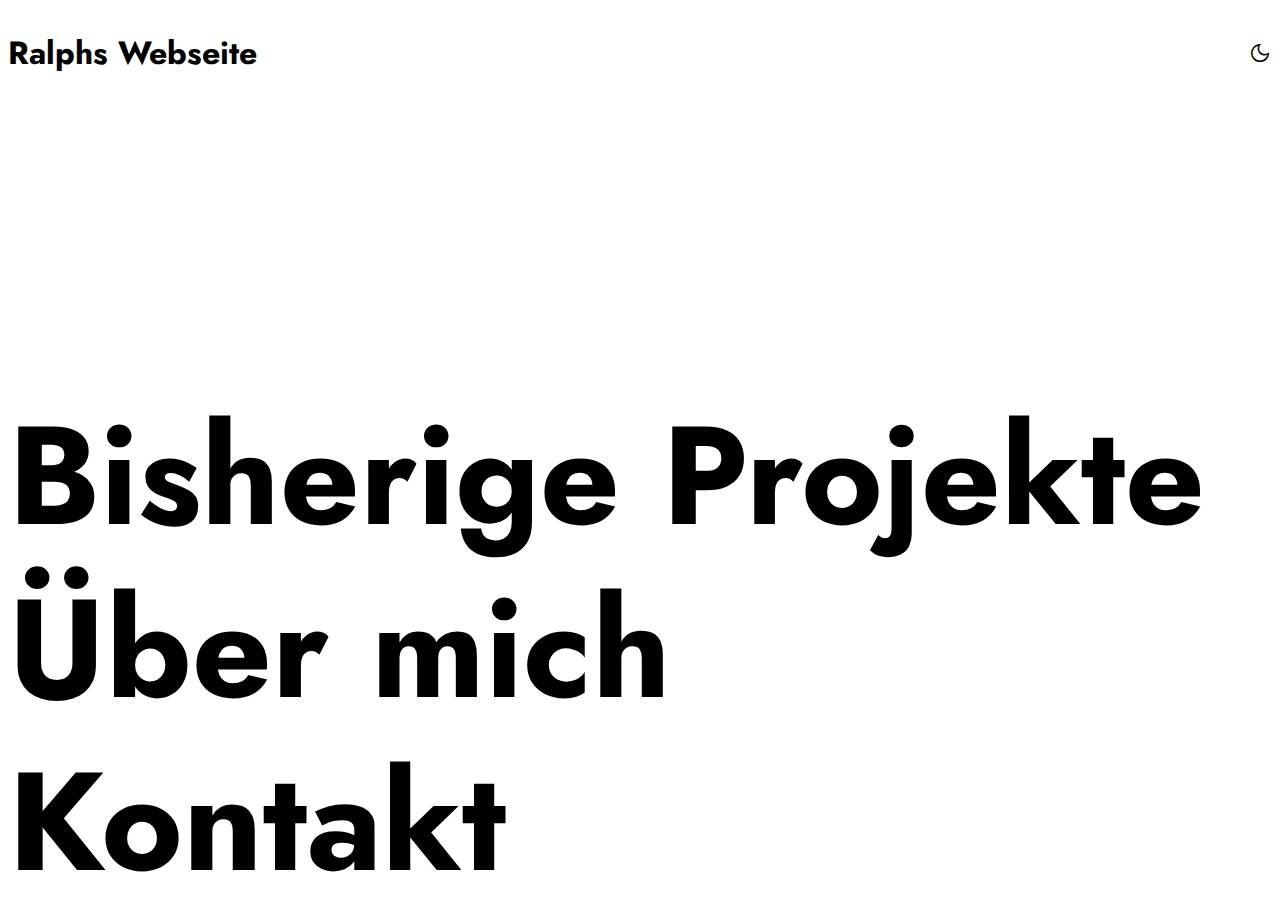
==== index.html @ 6e8ec71c "first commit" ====
<!DOCTYPE html>
<html lang="en">
<head>
    <meta charset="UTF-8">
    <meta name="viewport" content="width=device-width, initial-scale=1.0">
    <title>Document</title>
    <link rel="preconnect" href="https://fonts.googleapis.com">
    <link rel="preconnect" href="https://fonts.gstatic.com" crossorigin>
    <link href="https://fonts.googleapis.com/css2?family=Jost:ital,wght@0,100..900;1,100..900&display=swap" rel="stylesheet">
    <link rel="stylesheet" href="https://fonts.googleapis.com/css2?family=Material+Symbols+Outlined:opsz,wght,FILL,GRAD@20..48,100..700,0..1,-50..200" />
    <link rel="stylesheet" href="style.css">

</head>
<body>
    <header>
        <h1>Ralphs Webseite</h1>
        <div class="button" onclick="toggleDarkMode()">
            <span id="modeIcon" class="material-symbols-outlined">
            dark_mode
            </span>
        </div>
    </header>

    <div class="index">
        <a href="/projekte.html">
            <h1>Bisherige Projekte</h1>
        </a>
        <a href="/Profil.html">
            <h1>Über mich</h1>
        </a>
        <a href="/kontakt.html">
            <h1>Kontakt</h1>
        </a>
    </div>

    <script>
        if (localStorage.getItem('darkMode') === 'true') {
            document.body.classList.add('dark-mode');
            document.getElementById('modeIcon').textContent = 'light_mode';
        }

        function toggleDarkMode() {
            var body = document.body;
            body.classList.toggle("dark-mode");

            localStorage.setItem('darkMode', body.classList.contains('dark-mode'));
            
            var modeIcon = document.getElementById('modeIcon');
            modeIcon.textContent = body.classList.contains('dark-mode') ? 'light_mode' : 'dark_mode';
        }
    </script>

    
</body>
</html>
---- style.css ----
:root{
    /*Light mode*/
    --button-color-light: lightgrey;
    --shadow-light: rgba(114, 109, 109, 0.2);
    --shadow-hover-light: rgba(114, 109, 109, 0.5);

    /*Dark mode*/
    --button-color-dark: rgb(70, 61, 61);
    --shadow-dark: rgba(243, 234, 194, 0.3);
    --shadow-hover-dark: rgba(243, 234, 194, 0.5);

    /*Standard-Farben*/
    --button-color: var(--button-color-light);
    --shadow: var(--shadow-light);
    --shadow-hover: var(--shadow-hover-light);


}

.dark-mode {
    --button-color: var(--button-color-dark);
    --shadow: var(--shadow-dark);
    --shadow-hover: var(--shadow-hover-dark);
    background-color: rgb(3, 7, 19);
    color: white;
    transition: 5ms;
  }


.jost-bold {
    font-family: "Jost", sans-serif;
    font-optical-sizing: auto;
    font-weight: 900;
    font-style: normal;
  }
  

*{
    font-family: 'Jost';
    font-weight: 700;
    font-style: normal;
}

header{
    display: flex;
    justify-content: space-between;
    align-items: center;
    height: 10vh;
}


a:link, a:visited, a:hover, a:active {
    text-decoration: none;
    color: inherit;
}

.index{
    display: flex;
    flex-direction: column;
    justify-content: flex-end;
    height: 90vh;
    font-size: calc(16px + .08*(75vw - 290px));
    margin-block-end: auto;
}

.index h1{
    margin-block-start: -0.1em;
    margin-block-end: -0.1em;  
}

.index h1:hover{
    color: dodgerblue;
    opacity: 1;
    transition: ease-in 0.5s;

}

.material-symbols-outlined {
    user-select: none;
  font-variation-settings:
  'FILL' 0,
  'wght' 400,
  'GRAD' 0,
  'opsz' 48
}

.button {
    width: fit-content;
    height: fit-content;
    border-radius: 50%; 
    display: flex;
    justify-content: center;
    align-items: center;
    cursor: pointer; 
}

.button:hover{
    color: dodgerblue;
    text-shadow: 2px 3px 5px 2px var(--shadow);
}

  .marquee {
    position: relative;
    overflow: hidden;
    --offset: 20vw;
    --move-initial: calc(-25% + var(--offset));
    --move-final: calc(-50% + var(--offset));
}

.marquee__inner {
    width: fit-content;
    display: flex;
    position: relative;
    transform: translate3d(var(--move-initial), 0, 0);
    animation: marquee 5s linear infinite;
    animation-play-state: paused;
}

.marquee span {
    font-size: 10vw;
    padding: 0 2vw;
}

.marquee:hover .marquee__inner {
    animation-play-state:running;
    color: lightskyblue;
    cursor: pointer;
}

@keyframes marquee {
    0% {
        transform: translate3d(var(--move-initial), 0, 0);
    }

    100% {
        transform: translate3d(var(--move-final), 0, 0);
    }
}

/*Kontakt*/
.kachel{
    display: flex;
    flex-direction: column;
    align-items: center;
    align-content: center;
    margin: 0 15px;

}

.contact-box{
    display: flex;
    flex-direction: column;
    justify-content: center;
    justify-items: center;
    padding: 20px;
    border-radius: 15px;
    width: 320px;
}

.contact-together{
    display: grid;
    grid-template-columns: 40% 60%;
    align-items: center;
    justify-content: flex-end;
    width: 100%;
    margin-bottom: 20px;
}

.contact-icon{
    display: flex;
    align-items: flex-start;
    justify-content: center;
    width: 100%;
    color: dodgerblue;
}

.contact text{
    width: max-content;

}

.contact-button{
    border: solid  dodgerblue 1px;
    width: 100px;
    text-align: center;
    padding: 5px;
    margin: 25px;
    transition: all .3s;
    border-radius: 15px;
}

.contact-button:hover{
    background-color: dodgerblue;
    color: white;

}

.buttons-contact{
    display: grid;
    grid-template-columns: 1fr 1fr;
}


/*Profil*/
.grid-skill-text{
    display: flex;
    flex-wrap: wrap;
    align-items: start;
    max-width: 800px;
    gap: 5rem;
}

@media (min-width: 360px){
    .grid-skill-text>* {
        flex: 1 0 300px;
    }
}

.skill{
    display: grid;
    grid-template-columns: 50% 50%;
    align-items: flex-start;
    justify-content: stretch;
    margin-bottom: 1.5rem;
}

.skill-rating .material-symbols-outlined{
    font-size: smaller;

}

span.skill-sub{
    font-size: smaller;
}

.image{
    width: 150px;
    height: 150px;
    border-radius: 50%;
    object-fit: cover;
}

.fliesstext, .fliesstext li, .fliesstext p{
    font-weight: 500;
    font-style: normal;
}

.job h5{
    margin-block-start: 0.2rem;
    margin-block-end: 0.2rem;
}

.slider-container{
    overflow-x: auto;
    white-space: nowrap;
    display: flex;
    align-items: center;
    flex-direction: row;
    width: 95vw;
    height: max-content;
    overflow-y: scroll;
    -webkit-overflow-scrolling: touch; 
}

.slider-container::-webkit-scrollbar {
    display: none; 
}

.erfahrung-slider, .ausbildung-slider{
    width: 90vw;
    height: max-content;
    display: flex;
    flex-direction: row;
    overflow-y: hidden;
    scroll-behavior: smooth;
    overflow-x: hidden;
}

.erfahrung{
    width: 95vw;
}
.job {
    flex: 0 0 auto; 
    width: 75vw;
    padding: 20px;
    margin-right: 10px;
    border-radius: 25px;
    white-space: normal; 
}

.arrows{
    position: absolute;
    top: 0;

}

.left-arrow-erfahrung, .right-arrow-erfahrung, .left-arrow-ausbildung, .right-arrow-ausbildung{
    display: flex;
    align-content: center;
    justify-content: center;
    cursor: pointer;
    padding: 5px;
    background-color: var(--button-color);
    border-radius: 50%;
}

.erfahrung h2{
    margin-left: 5vw;
    margin-block-start: 4em;
    margin-block-end: 0.0em;
}

/*Project*/
.projekt-grid{
    width: 100%;
}

.project{
    display: grid;
    grid-template-columns: 0.7fr 0.3fr;
    
}

.responsive-box {
    width: 100%;
    position: relative;
    padding-bottom: 70%;
  }

.project-slide{
    position: absolute;
    top: 0;
    left: 0;
    width: 100%;
    height: 100%;
    background-color: hsl(30, 54%, 90%);
    display: flex;
    justify-content: center;
    align-items: center;
}

#owlround{
    background-color: teal;
    border: none;
    color: rgb(187, 235, 232);
}

#recipe{
    background-color: hsl(30, 54%, 90%);
    color: hsl(332, 51%, 32%);
    border: none;

}

.project-slide img{
    width: 60%;
    height: 60%;
    object-fit: cover;
}


.project-slide:hover{
    filter: contrast(115%);
    transition: ease-in-out 0.8s;
}

.project-text{
    padding-left: 1rem;
    width: 100%;
}

.stuff-button{
    border: solid  dodgerblue 1px;
    width: 100px;
    text-align: center;
    padding: 5px;
    margin: 25px;
    transition: all .3s;
    border-radius: 15px;
}
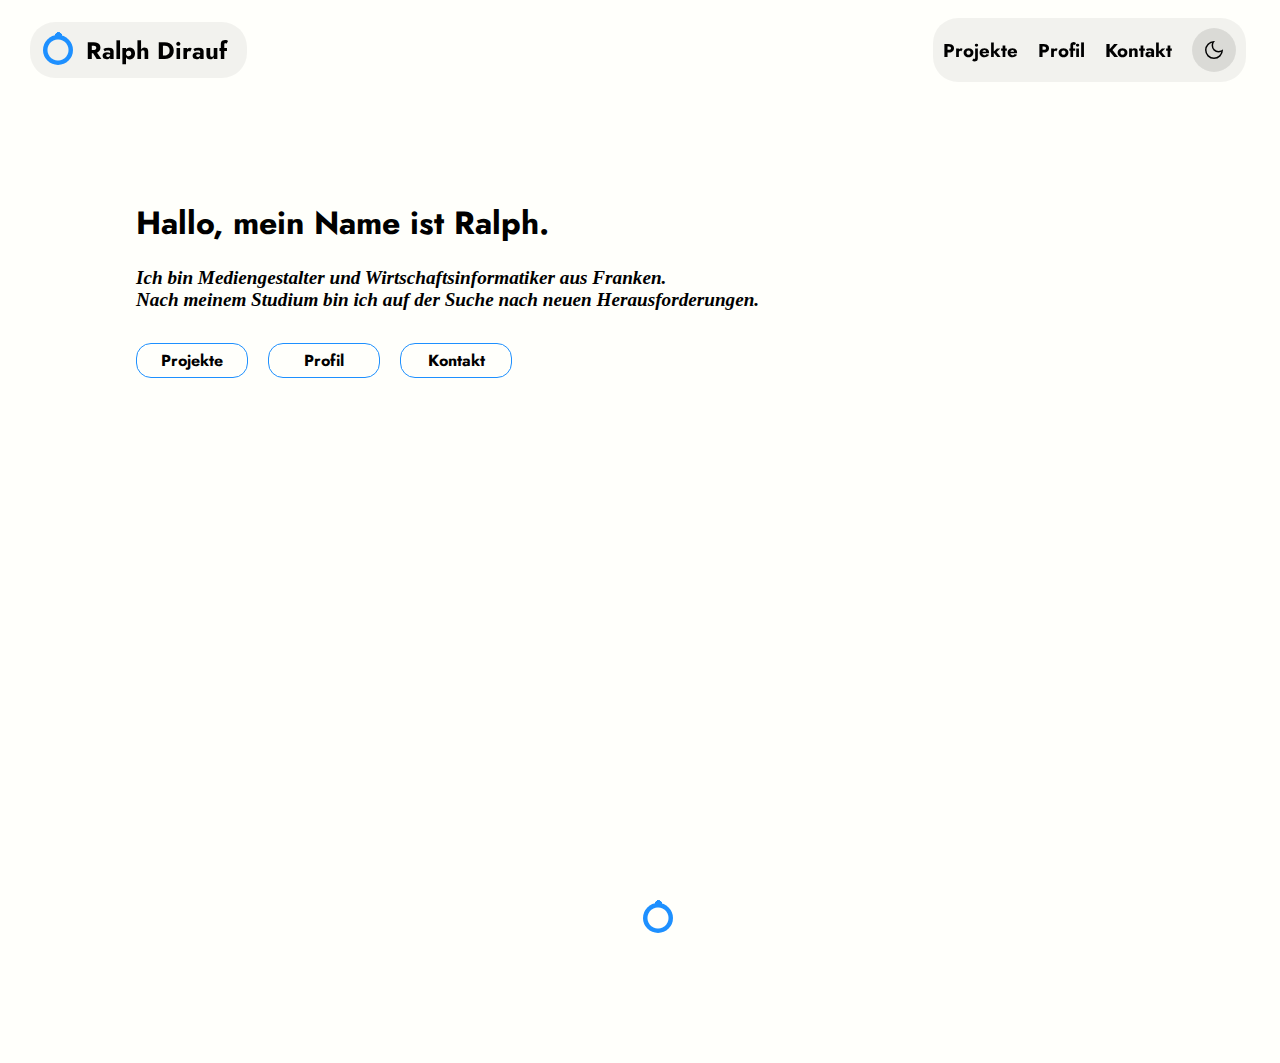
==== commit a49cbc0d: "update" ====
--- a/index.html
+++ b/index.html
@@ -3,53 +3,68 @@
 <head>
     <meta charset="UTF-8">
     <meta name="viewport" content="width=device-width, initial-scale=1.0">
-    <title>Document</title>
+    <title>Ralphs Webseite</title>
+    <script src="./script.js" defer></script>
     <link rel="preconnect" href="https://fonts.googleapis.com">
     <link rel="preconnect" href="https://fonts.gstatic.com" crossorigin>
     <link href="https://fonts.googleapis.com/css2?family=Jost:ital,wght@0,100..900;1,100..900&display=swap" rel="stylesheet">
+    <link rel="preconnect" href="https://fonts.gstatic.com" crossorigin>
+    <link href="https://fonts.googleapis.com/css2?family=Lora:ital,wght@0,400..700;1,400..700&display=swap" rel="stylesheet">
     <link rel="stylesheet" href="https://fonts.googleapis.com/css2?family=Material+Symbols+Outlined:opsz,wght,FILL,GRAD@20..48,100..700,0..1,-50..200" />
     <link rel="stylesheet" href="style.css">
 
 </head>
 <body>
     <header>
-        <h1>Ralphs Webseite</h1>
-        <div class="button" onclick="toggleDarkMode()">
-            <span id="modeIcon" class="material-symbols-outlined">
-            dark_mode
-            </span>
+        <div class="right-nav">
+            <div class="loader"></div>
+            <h2>Ralph Dirauf</h2>
+        </div>
+        <div class="headerlinks">
+            <div class="links-hide">
+                <a href="./projekte.html">
+                    <h3> Projekte</h3>
+                </a>
+                <a href="./Profil.html">
+                    <h3>Profil</h3>
+                </a>
+                <a href="./kontakt.html">
+                    <h3>Kontakt</h3>
+                </a>
+            </div>
+            <div class="button" onclick="toggleDarkMode()">
+                <span id="modeIcon" class="material-symbols-outlined">
+                dark_mode
+                </span>
+            </div>
         </div>
     </header>
 
-    <div class="index">
-        <a href="/projekte.html">
-            <h1>Bisherige Projekte</h1>
-        </a>
-        <a href="/Profil.html">
-            <h1>Über mich</h1>
-        </a>
-        <a href="/kontakt.html">
-            <h1>Kontakt</h1>
-        </a>
-    </div>
+    <div class="kachel-home">
+        <h1>Hallo, mein Name ist Ralph.</h1>
+        <p>Ich bin Mediengestalter und Wirtschaftsinformatiker aus Franken. <br>
+        Nach meinem Studium bin ich auf der Suche nach neuen Herausforderungen. </p>
 
-    <script>
-        if (localStorage.getItem('darkMode') === 'true') {
-            document.body.classList.add('dark-mode');
-            document.getElementById('modeIcon').textContent = 'light_mode';
-        }
+        <div class="button-home">
+            <a href="https://github.com/Ralph1612">
+                <div class="contact-button">
+                    Projekte
+                </div>
+            </a>
+            <a href="https://github.com/Ralph1612">
+                <div class="contact-button">
+                    Profil
+                </div>
+            </a>
+            <a href="https://github.com/Ralph1612">
+                <div class="contact-button">
+                    Kontakt
+                </div>
+            </a>
+        </div>
 
-        function toggleDarkMode() {
-            var body = document.body;
-            body.classList.toggle("dark-mode");
 
-            localStorage.setItem('darkMode', body.classList.contains('dark-mode'));
-            
-            var modeIcon = document.getElementById('modeIcon');
-            modeIcon.textContent = body.classList.contains('dark-mode') ? 'light_mode' : 'dark_mode';
-        }
-    </script>
-
-    
+    </div> 
+    <div class="loader" id="loader-end-home"></div>
 </body>
 </html>--- a/style.css
+++ b/style.css
@@ -1,26 +1,35 @@
 :root{
     /*Light mode*/
+    --background-color-light: #FFFFFB;
+    --color-light: ##313334;
     --button-color-light: lightgrey;
     --shadow-light: rgba(114, 109, 109, 0.2);
     --shadow-hover-light: rgba(114, 109, 109, 0.5);
+    --box-color-light: rgba(0, 0, 0, 0.05); 
 
     /*Dark mode*/
     --button-color-dark: rgb(70, 61, 61);
     --shadow-dark: rgba(243, 234, 194, 0.3);
     --shadow-hover-dark: rgba(243, 234, 194, 0.5);
+    --box-color-dark: rgba(255, 255, 255, 0.082); 
 
     /*Standard-Farben*/
+    --color: var(--color-light);
+    --background-color: var(--background-color-light);
     --button-color: var(--button-color-light);
     --shadow: var(--shadow-light);
     --shadow-hover: var(--shadow-hover-light);
-
-
-}
+    --box-color: var(--box-color-light)
+
+
+}
+
 
 .dark-mode {
     --button-color: var(--button-color-dark);
     --shadow: var(--shadow-dark);
     --shadow-hover: var(--shadow-hover-dark);
+    --box-color: var(--box-color-dark);
     background-color: rgb(3, 7, 19);
     color: white;
     transition: 5ms;
@@ -34,47 +43,163 @@
     font-style: normal;
   }
   
-
 *{
     font-family: 'Jost';
     font-weight: 700;
     font-style: normal;
 }
 
+body{
+    background-color: var(--background-color-light);
+    color: var(--color-light);
+}
+
 header{
     display: flex;
     justify-content: space-between;
     align-items: center;
-    height: 10vh;
-}
-
+    top: 0;
+    left: 1.75%;
+    right: 0;
+    position: fixed;
+    z-index: 1000;
+    margin-right: 8px;
+    margin-left: 8px;
+    width: 95%;
+    height: 100px;
+}
+
+.header-content{
+    display: flex;
+    justify-content: space-evenly;
+    align-items: flex-end;
+}
+
+.right-nav, .combined{
+    display: grid;
+    grid-template-areas: "a b b";
+    align-items: center;
+    gap: 10px;
+    
+}
+
+.right-nav{
+    background-color: var(--box-color);
+    -webkit-backdrop-filter: blur(4px);
+    backdrop-filter: blur(4px);
+    border-radius: 25px;
+    padding: 10px;
+    max-height: 55px;
+    transition: opacity 0.5s ease;
+    
+}
+
+.right-nav h2{
+    margin-block-start: 0rem;
+    margin-block-end: 0rem;
+}
+
+header .button{
+    background-color: var(--box-color);
+    -webkit-backdrop-filter: blur(4px);
+    backdrop-filter: blur(4px);
+    border-radius: 25px;
+    padding: 10px;
+    max-height: 55px;
+    transition: opacity 0.5s ease;
+}
+
+.headerlinks{
+    background-color: var(--box-color);
+    -webkit-backdrop-filter: blur(4px);
+    backdrop-filter: blur(4px);
+    border-radius: 25px;
+    padding: 10px;
+    max-height: 55px;
+    transition: opacity 0.5s ease;    
+}
+
+.headerlinks, .links-hide{
+    display: flex;
+    gap: 20px;
+    align-items: center;
+}
+
+.headerlinks h3{
+    margin-block-start: 0rem;
+    margin-block-end: 0rem;
+}
+
+@media (max-width: 767px) {
+    .links-hide {
+        display: none;
+    }
+    .headerlinks{
+        padding: 0px;
+        backdrop-filter: none;
+    }
+}
 
 a:link, a:visited, a:hover, a:active {
     text-decoration: none;
     color: inherit;
 }
 
-.index{
-    display: flex;
-    flex-direction: column;
-    justify-content: flex-end;
-    height: 90vh;
-    font-size: calc(16px + .08*(75vw - 290px));
-    margin-block-end: auto;
-}
-
-.index h1{
-    margin-block-start: -0.1em;
-    margin-block-end: -0.1em;  
-}
-
-.index h1:hover{
-    color: dodgerblue;
-    opacity: 1;
-    transition: ease-in 0.5s;
-
-}
-
+a{
+    target-new: tab;
+}
+
+.loader {
+    width: 30px;
+    aspect-ratio: 1;
+    border-radius: 50%;
+    padding: 3px;
+    background: 
+      radial-gradient(farthest-side,dodgerblue 95%,#0000) 50% 0/7px 6px no-repeat,
+      radial-gradient(farthest-side,#0000 calc(100% - 5px),dodgerblue calc(100% - 4px)) content-box;
+    animation: l6 1s infinite ;
+  }
+  @keyframes l6 {to{transform: rotate(1turn)}}
+  
+
+.kachel-home{
+    margin-top: 200px;
+    padding-left: 10vw;
+    padding-right: 10vw;
+    animation: slideInFromTop 1s ease forwards; 
+    min-height: 95vh;
+}
+
+@keyframes slideInFromTop {
+    from {
+        opacity: 0; 
+        transform: translateY(-50px); 
+    }
+    to {
+        opacity: 1; 
+        transform: translateY(0);
+    }
+}
+
+.kachel-home p{
+    font-family: 'Times New Roman', Times, serif;
+    font-size: larger;
+    font-style: italic;
+    font-weight: 600;
+    margin-bottom: 2rem;
+}    
+
+.button-home {
+    display: flex;
+    justify-content: start;
+    flex-wrap: wrap;
+    gap: 20px;
+    
+}
+
+.button-home .contact-button{
+    margin: 0;
+}
 .material-symbols-outlined {
     user-select: none;
   font-variation-settings:
@@ -99,52 +224,30 @@
     text-shadow: 2px 3px 5px 2px var(--shadow);
 }
 
-  .marquee {
-    position: relative;
-    overflow: hidden;
-    --offset: 20vw;
-    --move-initial: calc(-25% + var(--offset));
-    --move-final: calc(-50% + var(--offset));
-}
-
-.marquee__inner {
-    width: fit-content;
-    display: flex;
-    position: relative;
-    transform: translate3d(var(--move-initial), 0, 0);
-    animation: marquee 5s linear infinite;
-    animation-play-state: paused;
-}
-
-.marquee span {
-    font-size: 10vw;
-    padding: 0 2vw;
-}
-
-.marquee:hover .marquee__inner {
-    animation-play-state:running;
-    color: lightskyblue;
-    cursor: pointer;
-}
-
-@keyframes marquee {
-    0% {
-        transform: translate3d(var(--move-initial), 0, 0);
-    }
-
-    100% {
-        transform: translate3d(var(--move-final), 0, 0);
-    }
-}
-
 /*Kontakt*/
 .kachel{
     display: flex;
     flex-direction: column;
     align-items: center;
     align-content: center;
-    margin: 0 15px;
-
+    margin: 7rem 10vw;
+    animation: slideInFromTop 1s ease forwards; 
+}
+
+@keyframes slideInFromTop {
+    from {
+        opacity: 0; 
+        transform: translateY(-50px); 
+    }
+    to {
+        opacity: 1; 
+        transform: translateY(0);
+    }
+}
+
+#contact-name{
+    margin-top: 2rem;
+    margin-bottom: 3rem;
 }
 
 .contact-box{
@@ -153,8 +256,14 @@
     justify-content: center;
     justify-items: center;
     padding: 20px;
+    padding-top: 45px;
     border-radius: 15px;
     width: 320px;
+    background-color: var(--box-color);
+    -webkit-backdrop-filter: blur(4px);
+    backdrop-filter: blur(4px);
+    border-radius: 25px;
+    transition: opacity 0.5s ease;
 }
 
 .contact-together{
@@ -207,12 +316,13 @@
     flex-wrap: wrap;
     align-items: start;
     max-width: 800px;
-    gap: 5rem;
+    gap: 8rem;
+    margin-top: 3rem;
 }
 
 @media (min-width: 360px){
     .grid-skill-text>* {
-        flex: 1 0 300px;
+        flex: 1 0;
     }
 }
 
@@ -256,10 +366,10 @@
     display: flex;
     align-items: center;
     flex-direction: row;
-    width: 95vw;
     height: max-content;
     overflow-y: scroll;
     -webkit-overflow-scrolling: touch; 
+    cursor: ew-resize;
 }
 
 .slider-container::-webkit-scrollbar {
@@ -268,6 +378,7 @@
 
 .erfahrung-slider, .ausbildung-slider{
     width: 90vw;
+    max-width: 800px;
     height: max-content;
     display: flex;
     flex-direction: row;
@@ -278,14 +389,18 @@
 
 .erfahrung{
     width: 95vw;
+    max-width: 800px;
 }
 .job {
     flex: 0 0 auto; 
     width: 75vw;
+    max-width: 600px;
+    min-width: 600px;
     padding: 20px;
     margin-right: 10px;
     border-radius: 25px;
     white-space: normal; 
+    background-color: var(--box-color)
 }
 
 .arrows{
@@ -305,20 +420,37 @@
 }
 
 .erfahrung h2{
-    margin-left: 5vw;
     margin-block-start: 4em;
-    margin-block-end: 0.0em;
+    margin-block-end: 0.5em;
 }
 
 /*Project*/
+
 .projekt-grid{
     width: 100%;
 }
 
 .project{
     display: grid;
-    grid-template-columns: 0.7fr 0.3fr;
-    
+    grid-template-columns: 0.7fr 0.3fr;  
+    flex-wrap: wrap;
+    margin-bottom: 4rem;
+}
+
+.project{
+    opacity: 0;
+    transition: opacity 0.5s ease;
+    display: grid;
+    grid-template-columns: 0.7fr 0.3fr;  
+    flex-wrap: wrap;
+    margin-bottom: 4rem;
+    animation: slideInFromTop 1s ease forwards; 
+}
+
+@media (max-width: 768px) {
+    .project {
+        grid-template-columns: 1fr;
+    }
 }
 
 .responsive-box {
@@ -328,17 +460,24 @@
   }
 
 .project-slide{
+    display: flex;
+    flex-direction: column;
     position: absolute;
     top: 0;
     left: 0;
     width: 100%;
+    min-width: 300px;
     height: 100%;
-    background-color: hsl(30, 54%, 90%);
     display: flex;
     justify-content: center;
     align-items: center;
-}
-
+    font-size: larger;
+    
+}
+
+.project-slide h1{
+    width: 50%;
+}
 #owlround{
     background-color: teal;
     border: none;
@@ -349,24 +488,45 @@
     background-color: hsl(30, 54%, 90%);
     color: hsl(332, 51%, 32%);
     border: none;
-
-}
+}
+
+#weather{
+    background: linear-gradient(135deg, #00feba, #5b5b5b);
+    color: white;
+    border: none;
+}
+
 
 .project-slide img{
-    width: 60%;
-    height: 60%;
+    width: 50%;
+    height: 40%;
     object-fit: cover;
 }
 
 
 .project-slide:hover{
-    filter: contrast(115%);
-    transition: ease-in-out 0.8s;
+    transition: ease-in 0.3s;
+	-webkit-transform: scale(0.98);
+	transform: scale(0.98);
+    z-index: 1000;
+    border-radius: 15px;
+}
+
+.project-slide:not(:hover) {
+    transition: ease-out 0.4s;
+    -webkit-transform: scale(1);
+    transform: scale(1);
 }
 
 .project-text{
     padding-left: 1rem;
     width: 100%;
+}
+
+.stuff-button-container{
+    margin-top: 2rem;
+    display: flex;
+    flex-wrap: wrap;
 }
 
 .stuff-button{
@@ -374,7 +534,40 @@
     width: 100px;
     text-align: center;
     padding: 5px;
-    margin: 25px;
+    margin: 15px;
     transition: all .3s;
     border-radius: 15px;
+}
+
+.combined h1{
+    margin: 0;
+}
+
+header .combined {
+    background-color: var(--box-color);
+    -webkit-backdrop-filter: blur(4px);
+    backdrop-filter: blur(4px);
+    border-radius: 25px;
+    padding: 15px;
+    transition: opacity 0.5s ease;
+}
+
+.header-hidden {
+    opacity: 0; /* Setze die Opazität auf 0, um den Header auszublenden */
+    pointer-events: none; /* Deaktiviere Klicks auf ausgeblendeten Header */
+}
+
+#loader-end{
+    margin-top: 18rem;
+}
+
+#loader-end-home{
+    position: absolute;
+    top: 100vh;
+    left: 50vw;
+}
+
+#loader-end-kontakt{
+    position: absolute;
+    margin-top: 100vh;
 }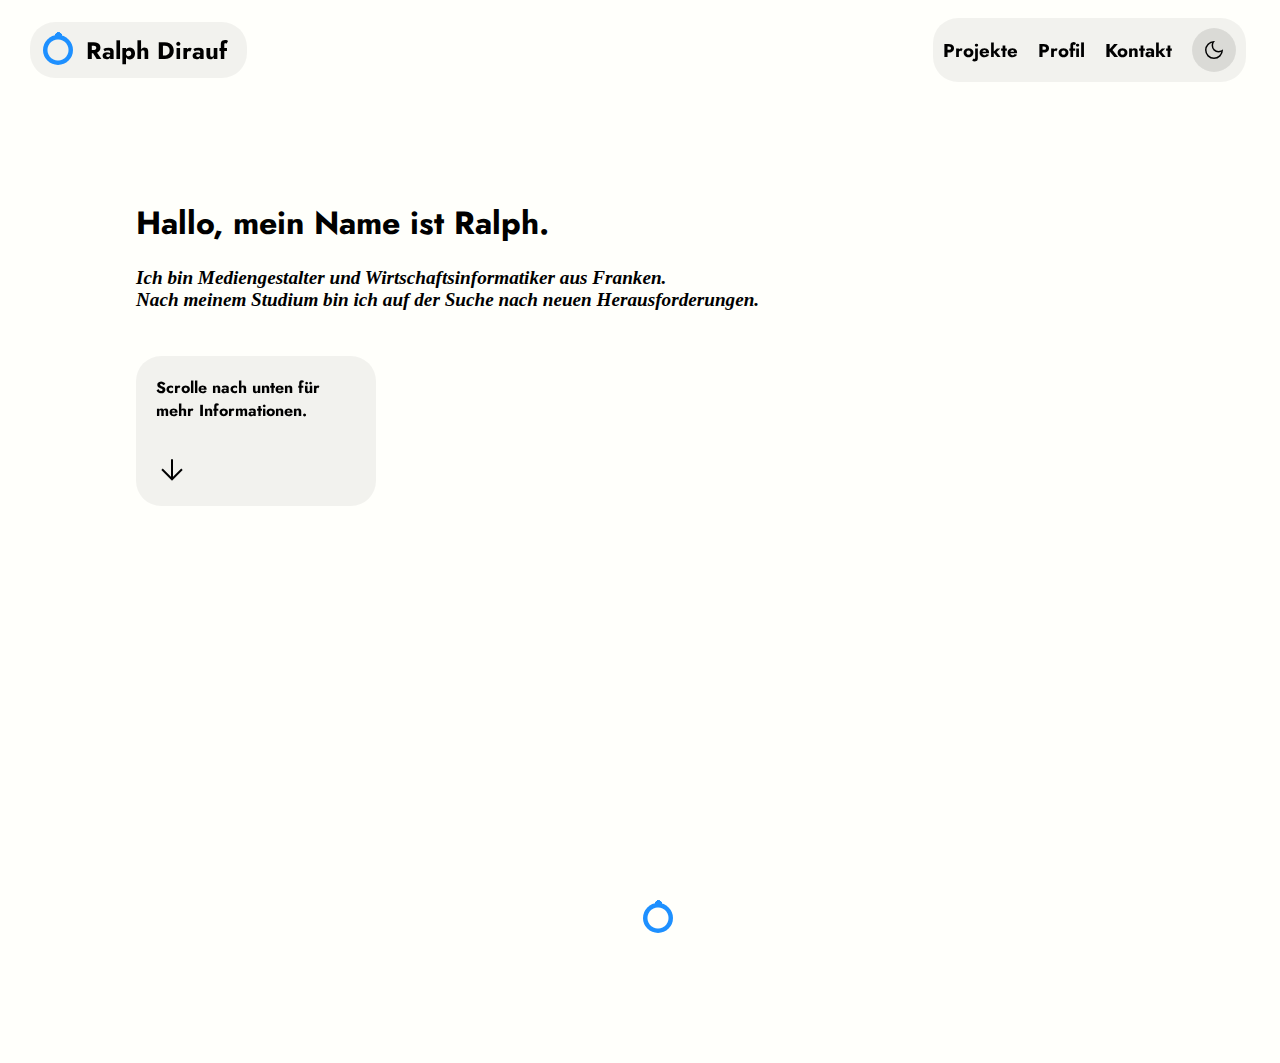
==== commit 39c01cfc: "added mars project" ====
--- a/index.html
+++ b/index.html
@@ -45,6 +45,7 @@
         <p>Ich bin Mediengestalter und Wirtschaftsinformatiker aus Franken. <br>
         Nach meinem Studium bin ich auf der Suche nach neuen Herausforderungen. </p>
 
+        <!--
         <div class="button-home">
             <a href="https://github.com/Ralph1612">
                 <div class="contact-button">
@@ -61,6 +62,12 @@
                     Kontakt
                 </div>
             </a>
+        </div> -->
+        <div class="more">
+            Scrolle nach unten für mehr Informationen. <br>
+            <span class="material-symbols-outlined">
+                arrow_downward
+                </span>
         </div>
 
 
--- a/style.css
+++ b/style.css
@@ -143,10 +143,6 @@
 a:link, a:visited, a:hover, a:active {
     text-decoration: none;
     color: inherit;
-}
-
-a{
-    target-new: tab;
 }
 
 .loader {
@@ -170,6 +166,27 @@
     min-height: 95vh;
 }
 
+.more{
+    display: flex;
+    flex-direction: column;
+    justify-content: center;
+    justify-items: center;
+    padding: 20px;
+    margin-top: 45px;
+    border-radius: 15px;
+    width: 200px;
+    background-color: var(--box-color);
+    -webkit-backdrop-filter: blur(4px);
+    backdrop-filter: blur(4px);
+    border-radius: 25px;
+    transition: opacity 0.5s ease;
+}
+
+.more .material-symbols-outlined{
+    margin-top: 2rem;
+    font-size: xx-large;
+}
+
 @keyframes slideInFromTop {
     from {
         opacity: 0; 
@@ -219,9 +236,10 @@
     cursor: pointer; 
 }
 
-.button:hover{
+.button:hover, .headerlinks h3:hover{
     color: dodgerblue;
     text-shadow: 2px 3px 5px 2px var(--shadow);
+    transition: ease-in-out 0.4s;
 }
 
 /*Kontakt*/
@@ -377,14 +395,15 @@
 }
 
 .erfahrung-slider, .ausbildung-slider{
-    width: 90vw;
-    max-width: 800px;
+    width: 100%;
     height: max-content;
     display: flex;
+    flex-wrap: nowrap;
     flex-direction: row;
     overflow-y: hidden;
     scroll-behavior: smooth;
     overflow-x: hidden;
+    -webkit-overflow-scrolling: touch;
 }
 
 .erfahrung{
@@ -393,7 +412,7 @@
 }
 .job {
     flex: 0 0 auto; 
-    width: 75vw;
+    width: calc(100% - 20px);
     max-width: 600px;
     min-width: 600px;
     padding: 20px;
@@ -428,6 +447,7 @@
 
 .projekt-grid{
     width: 100%;
+    max-width: 1200px;
 }
 
 .project{
@@ -447,14 +467,19 @@
     animation: slideInFromTop 1s ease forwards; 
 }
 
-@media (max-width: 768px) {
+@media (max-width: 830px) {
     .project {
         grid-template-columns: 1fr;
     }
+
+    .project-slide h1{
+        font-size: smaller;
+    }
 }
 
 .responsive-box {
     width: 100%;
+    min-width: 300px;
     position: relative;
     padding-bottom: 70%;
   }
@@ -482,6 +507,12 @@
     background-color: teal;
     border: none;
     color: rgb(187, 235, 232);
+}
+
+#mars{
+    background-color: #0A8754;
+    border: none;
+    color: #212529;
 }
 
 #recipe{
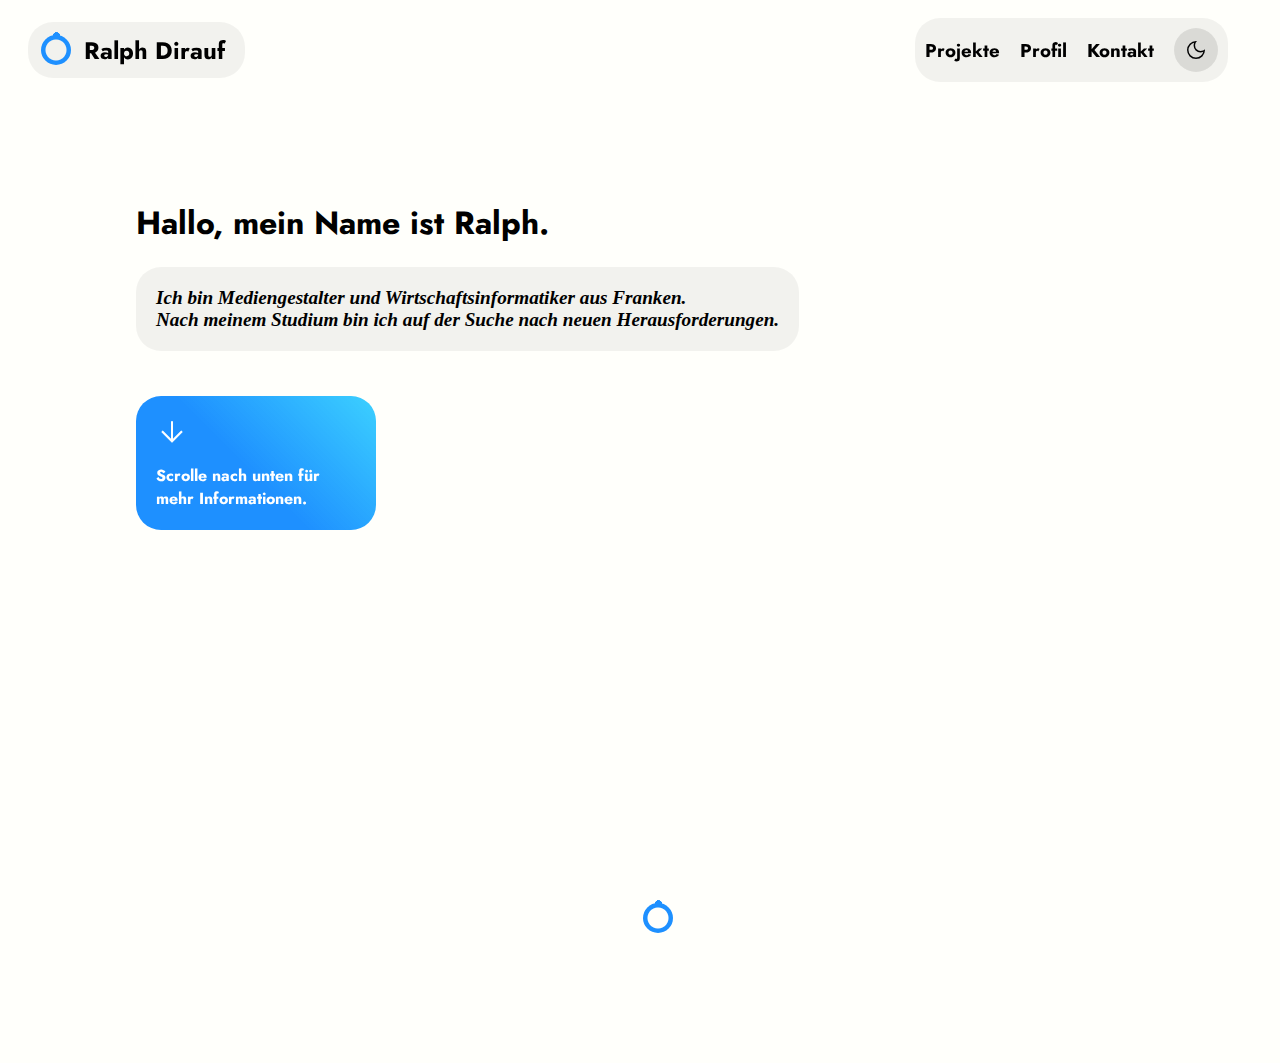
==== commit a782f969: "fixed header" ====
--- a/index.html
+++ b/index.html
@@ -16,26 +16,28 @@
 </head>
 <body>
     <header>
-        <div class="right-nav">
-            <div class="loader"></div>
-            <h2>Ralph Dirauf</h2>
-        </div>
-        <div class="headerlinks">
-            <div class="links-hide">
-                <a href="./projekte.html">
-                    <h3> Projekte</h3>
-                </a>
-                <a href="./Profil.html">
-                    <h3>Profil</h3>
-                </a>
-                <a href="./kontakt.html">
-                    <h3>Kontakt</h3>
-                </a>
+        <div class="header-content">
+            <div class="right-nav">
+                <div class="loader"></div>
+                <h2>Ralph Dirauf</h2>
             </div>
-            <div class="button" onclick="toggleDarkMode()">
-                <span id="modeIcon" class="material-symbols-outlined">
-                dark_mode
-                </span>
+            <div class="headerlinks">
+                <div class="links-hide">
+                    <a href="./projekte.html">
+                        <h3> Projekte</h3>
+                    </a>
+                    <a href="./Profil.html">
+                        <h3>Profil</h3>
+                    </a>
+                    <a href="./kontakt.html">
+                        <h3>Kontakt</h3>
+                    </a>
+                </div>
+                <div class="button" onclick="toggleDarkMode()">
+                    <span id="modeIcon" class="material-symbols-outlined">
+                    dark_mode
+                    </span>
+                </div>
             </div>
         </div>
     </header>
@@ -64,10 +66,10 @@
             </a>
         </div> -->
         <div class="more">
-            Scrolle nach unten für mehr Informationen. <br>
             <span class="material-symbols-outlined">
                 arrow_downward
                 </span>
+            Scrolle nach unten für mehr Informationen.
         </div>
 
 
--- a/style.css
+++ b/style.css
@@ -54,25 +54,26 @@
     color: var(--color-light);
 }
 
-header{
-    display: flex;
-    justify-content: space-between;
+header {
+    display: flex;
+    justify-content: space-between; 
     align-items: center;
     top: 0;
-    left: 1.75%;
-    right: 0;
     position: fixed;
     z-index: 1000;
-    margin-right: 8px;
-    margin-left: 8px;
-    width: 95%;
+    margin: 0 auto; 
+    width: 100%;
     height: 100px;
 }
 
 .header-content{
     display: flex;
-    justify-content: space-evenly;
-    align-items: flex-end;
+    justify-content: space-between;
+    align-items: center;
+    width: 100%;
+    max-width: 1200px;
+    margin-left: 20px;
+    margin-right: 35px;
 }
 
 .right-nav, .combined{
@@ -166,6 +167,15 @@
     min-height: 95vh;
 }
 
+.kachel-home p {
+    flex-grow: 1;
+    width: fit-content;
+    padding: 20px;
+    margin-right: 10px;
+    border-radius: 25px;
+    background-color: var(--box-color);
+}
+
 .more{
     display: flex;
     flex-direction: column;
@@ -175,15 +185,15 @@
     margin-top: 45px;
     border-radius: 15px;
     width: 200px;
-    background-color: var(--box-color);
-    -webkit-backdrop-filter: blur(4px);
+    background: linear-gradient(45deg, rgba(30,144,255,1) 46%, rgba(30,201,255,0.865983893557423) 100%);
+    color: white;
     backdrop-filter: blur(4px);
     border-radius: 25px;
     transition: opacity 0.5s ease;
 }
 
 .more .material-symbols-outlined{
-    margin-top: 2rem;
+    margin-bottom: 1rem;
     font-size: xx-large;
 }
 
@@ -338,10 +348,11 @@
     margin-top: 3rem;
 }
 
-@media (min-width: 360px){
+@media (min-width: 767px){
     .grid-skill-text>* {
         flex: 1 0;
     }
+
 }
 
 .skill{
@@ -378,65 +389,62 @@
     margin-block-end: 0.2rem;
 }
 
-.slider-container{
+.slider-container {
     overflow-x: auto;
     white-space: nowrap;
     display: flex;
     align-items: center;
     flex-direction: row;
     height: max-content;
-    overflow-y: scroll;
-    -webkit-overflow-scrolling: touch; 
+    -webkit-overflow-scrolling: touch;
     cursor: ew-resize;
 }
 
-.slider-container::-webkit-scrollbar {
-    display: none; 
-}
-
-.erfahrung-slider, .ausbildung-slider{
-    width: 100%;
+.erfahrung-slider::-webkit-scrollbar, 
+.ausbildung-slider::-webkit-scrollbar, .slider-container::-webkit-scrollbar {
+    display: none;
+}
+
+.erfahrung-slider, .ausbildung-slider {
     height: max-content;
     display: flex;
     flex-wrap: nowrap;
     flex-direction: row;
     overflow-y: hidden;
     scroll-behavior: smooth;
-    overflow-x: hidden;
-    -webkit-overflow-scrolling: touch;
-}
-
-.erfahrung{
+}
+
+.erfahrung {
     width: 95vw;
     max-width: 800px;
 }
+
 .job {
-    flex: 0 0 auto; 
-    width: calc(100% - 20px);
-    max-width: 600px;
+    flex-grow: 1;
     min-width: 600px;
     padding: 20px;
     margin-right: 10px;
     border-radius: 25px;
+    background-color: var(--box-color);
+}
+
+@media (max-width: 767px) {
+    .job {
+        max-width: 100vw;
+        min-width: 75vw;
+        width: fit-content;
+    }
+}
+
+.job h4,
+.job h5,
+.job .fliesstext {
+    overflow-wrap: break-word;
+    word-wrap: break-word;
     white-space: normal; 
-    background-color: var(--box-color)
-}
-
-.arrows{
-    position: absolute;
-    top: 0;
-
-}
-
-.left-arrow-erfahrung, .right-arrow-erfahrung, .left-arrow-ausbildung, .right-arrow-ausbildung{
-    display: flex;
-    align-content: center;
-    justify-content: center;
-    cursor: pointer;
-    padding: 5px;
-    background-color: var(--button-color);
-    border-radius: 50%;
-}
+}
+
+
 
 .erfahrung h2{
     margin-block-start: 4em;
